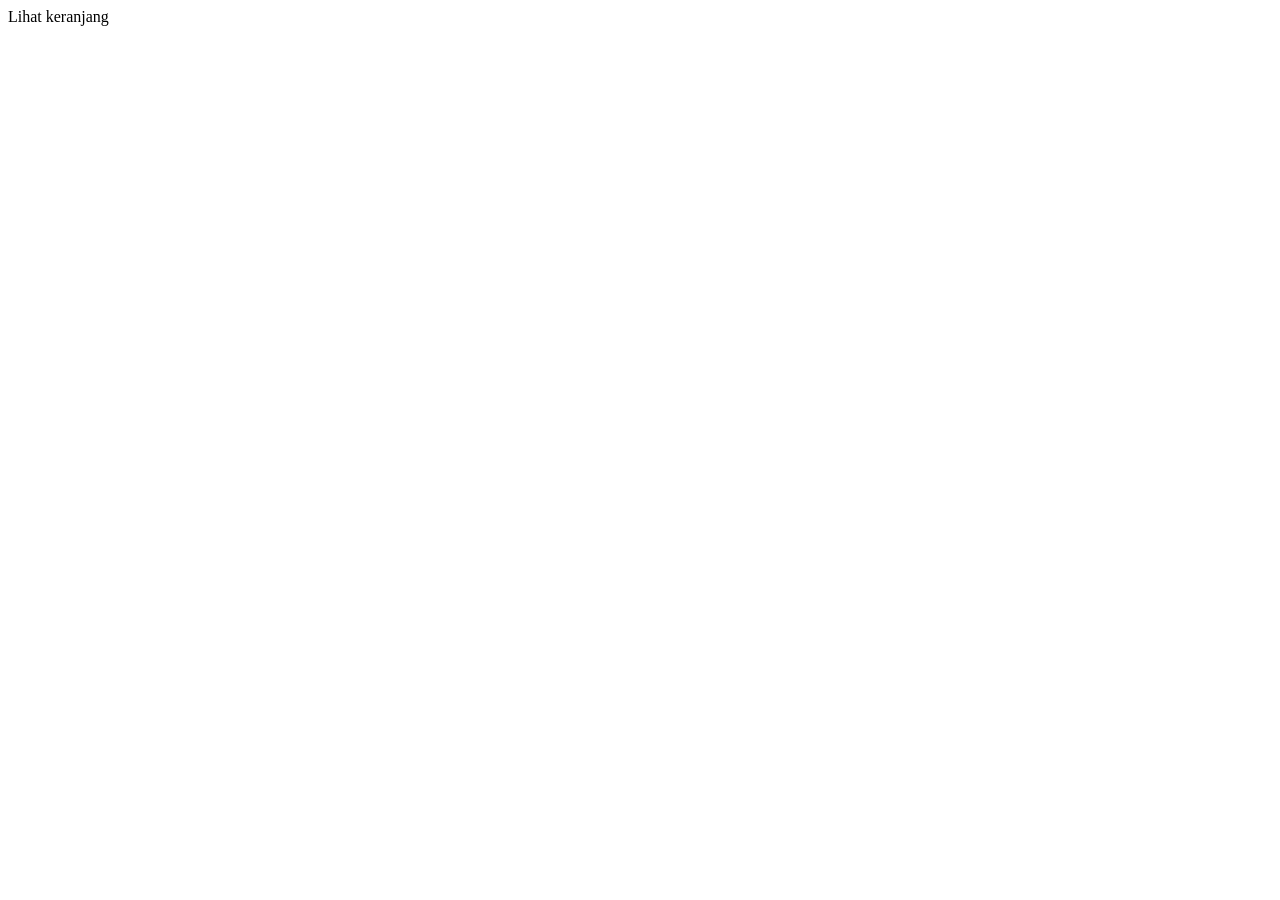
==== pesan.html @ f64f7d09 "Add files via upload" ====
<!DOCTYPE html>
<html lang="id">
  <head>
    <meta charset="utf-8" />
    <meta name="viewport" content="width=device-width, initial-scale=1, viewport-fit=cover" />
    <meta name="theme-color" content="#2e6f52" />
    <title>Pesan</title>

    <link rel="stylesheet" href="css/pesan.css" />
    <link rel="stylesheet" href="css/tema.css" />
  </head>

  <body>
    <!-- Header, filter kategori, dan daftar menu dibuat oleh js/pesan.js -->
    <div id="a"></div>

    <!-- Bar total: muncul setelah ada item di keranjang -->
    <div id="bar" onclick="sh('c')">
      <div>
        <small id="bc"></small>
        <b id="bt"></b>
      </div>
      <span class="btn">Lihat keranjang</span>
    </div>

    <!-- Lembar bawah: detail menu dan keranjang -->
    <div id="sh">
      <div class="bk" onclick="cl()"></div>
      <div class="pn" id="pn" role="dialog" aria-modal="true"></div>
    </div>

    <script src="js/pesan.js"></script>
  </body>
</html>
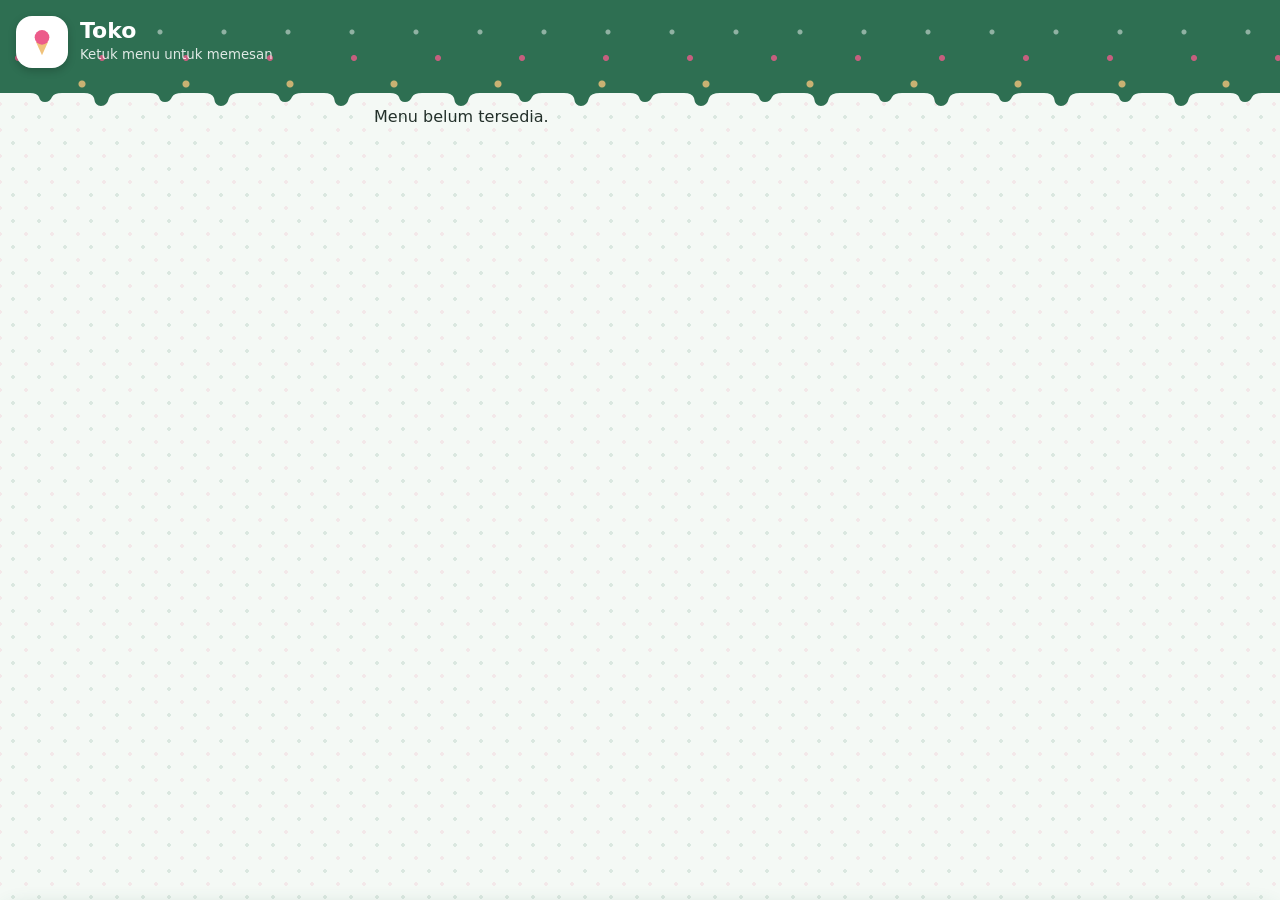
==== commit a8e65356: "Fix links to CSS and JS files in pesan.html Updated stylesheet and script links in pesan.html." ====
--- a/pesan.html
+++ b/pesan.html
@@ -6,8 +6,8 @@
     <meta name="theme-color" content="#2e6f52" />
     <title>Pesan</title>
 
-    <link rel="stylesheet" href="css/pesan.css" />
-    <link rel="stylesheet" href="css/tema.css" />
+    <link rel="stylesheet" href="pesan.css" />
+    <link rel="stylesheet" href="tema.css" />
   </head>
 
   <body>
@@ -29,6 +29,6 @@
       <div class="pn" id="pn" role="dialog" aria-modal="true"></div>
     </div>
 
-    <script src="js/pesan.js"></script>
+    <script src="pesan.js"></script>
   </body>
-</html>+</html>
--- a/pesan.css
+++ b/pesan.css
@@ -0,0 +1,459 @@
+/* Kasir Es Krim - gaya halaman pesan pelanggan */
+/* ===== Warna dasar ===== */
+:root {
+  --bg: #f4f9f5;
+  --ink: #23302a;
+  --mut: #6f7f76;
+  --g: #2e6f52;
+  --g2: #e1f1e7;
+  --pink: #ec5b8a;
+  --mint: #d4ecdd;
+  --line: #dfe9e2;
+}
+* {
+  box-sizing: border-box;
+  -webkit-tap-highlight-color: transparent;
+}
+body {
+  margin: 0;
+  background: var(--bg);
+  color: var(--ink);
+  font:
+    16px/1.4 ui-rounded,
+    'Arial Rounded MT Bold',
+    'Segoe UI',
+    Roboto,
+    system-ui,
+    sans-serif;
+  padding-bottom: calc(100px + env(safe-area-inset-bottom, 0px));
+}
+/* ===== Header dengan tepi "leleh" ===== */
+.hd {
+  position: relative;
+  background: var(--g);
+  color: #fff;
+  padding: calc(16px + env(safe-area-inset-top, 0px)) 16px 22px;
+  display: flex;
+  gap: 12px;
+  align-items: center;
+  margin-bottom: 12px;
+  animation: down 0.55s cubic-bezier(0.2, 0.8, 0.2, 1) both;
+}
+.hd::after {
+  content: '';
+  position: absolute;
+  left: 0;
+  right: 0;
+  bottom: -17px;
+  height: 18px;
+  background: url("data:image/svg+xml,%3Csvg xmlns='http://www.w3.org/2000/svg' viewBox='0 0 120 18'%3E%3Cpath d='M0 0H120V4Q111 4 109 9Q107 17 101 17Q95 17 94 9Q92 4 84 4H62Q54 4 52 8Q50 13 45 13Q40 13 39 8Q37 4 30 4H0Z' fill='%232e6f52'/%3E%3C/svg%3E")
+    repeat-x;
+  background-size: 120px 18px;
+}
+.hd b {
+  font-size: 22px;
+  display: block;
+  line-height: 1.15;
+}
+.hd small {
+  opacity: 0.85;
+}
+.logo {
+  width: 52px;
+  height: 52px;
+  border-radius: 16px;
+  background: #fff;
+  display: grid;
+  place-items: center;
+  overflow: hidden;
+  flex: none;
+  box-shadow: 0 3px 8px #0003;
+}
+.logo img {
+  width: 100%;
+  height: 100%;
+  object-fit: cover;
+}
+.logo svg {
+  width: 32px;
+  height: 32px;
+}
+/* ===== Tata letak halaman ===== */
+main {
+  padding: 0 14px;
+  max-width: 560px;
+  margin: auto;
+}
+h2 {
+  font-size: 18px;
+  margin: 0 0 6px;
+}
+h3 {
+  font-size: 14px;
+  margin: 14px 0 8px;
+  color: var(--mut);
+  font-weight: 600;
+}
+/* ===== Filter kategori ===== */
+.cats {
+  position: sticky;
+  top: 0;
+  z-index: 3;
+  display: flex;
+  gap: 8px;
+  overflow-x: auto;
+  padding: 22px 0 10px;
+  background: linear-gradient(var(--bg) 80%, #0000);
+  scrollbar-width: none;
+}
+.cats::-webkit-scrollbar {
+  display: none;
+}
+.chips {
+  display: flex;
+  flex-wrap: wrap;
+  gap: 8px;
+}
+.chip {
+  border: 2px solid var(--line);
+  background: #fff;
+  border-radius: 14px;
+  padding: 10px 14px;
+  font: inherit;
+  color: var(--ink);
+  min-height: 44px;
+  white-space: nowrap;
+  transition: transform 0.12s;
+}
+.chip:active {
+  transform: scale(0.94);
+}
+.chip.on {
+  border-color: var(--g);
+  background: var(--g);
+  color: #fff;
+  font-weight: 700;
+}
+/* ===== Kartu menu ===== */
+.grid {
+  display: grid;
+  grid-template-columns: repeat(2, 1fr);
+  gap: 12px;
+}
+.it {
+  position: relative;
+  background: #fff;
+  border-radius: 20px;
+  padding: 8px 8px 12px;
+  box-shadow: 0 6px 18px #2e6f5214;
+  display: flex;
+  flex-direction: column;
+  gap: 2px;
+  transition: transform 0.12s;
+}
+.it:active {
+  transform: scale(0.96);
+}
+.in .it {
+  animation: up 0.5s cubic-bezier(0.2, 0.8, 0.2, 1) both;
+}
+.in .it:nth-child(2) {
+  animation-delay: 0.06s;
+}
+.in .it:nth-child(3) {
+  animation-delay: 0.12s;
+}
+.in .it:nth-child(4) {
+  animation-delay: 0.18s;
+}
+.in .it:nth-child(n + 5) {
+  animation-delay: 0.24s;
+}
+.th {
+  position: relative;
+  aspect-ratio: 4/3;
+  border-radius: 14px;
+  overflow: hidden;
+  margin-bottom: 6px;
+}
+.th.big {
+  aspect-ratio: 16/10;
+  border-radius: 18px;
+}
+.th img,
+.th i {
+  position: absolute;
+  inset: 0;
+  width: 100%;
+  height: 100%;
+}
+.th img {
+  object-fit: cover;
+}
+.th i {
+  display: grid;
+  place-items: center;
+  font:
+    800 40px ui-rounded,
+    sans-serif;
+  font-style: normal;
+}
+.it b {
+  padding: 0 4px;
+  line-height: 1.2;
+}
+.it small {
+  color: var(--mut);
+  padding: 0 4px;
+  font-size: 13px;
+  margin-bottom: 6px;
+}
+.add {
+  margin-top: auto;
+  border: 2px solid var(--g);
+  color: var(--g);
+  border-radius: 14px;
+  padding: 8px;
+  text-align: center;
+  font-weight: 800;
+}
+.bd {
+  position: absolute;
+  top: 14px;
+  right: 14px;
+  min-width: 28px;
+  height: 28px;
+  padding: 0 7px;
+  border-radius: 14px;
+  background: var(--pink);
+  color: #fff;
+  display: grid;
+  place-items: center;
+  font-weight: 800;
+  box-shadow: 0 3px 8px #0004;
+  animation: pop 0.3s;
+}
+/* ===== Form dan tombol ===== */
+input {
+  width: 100%;
+  font: inherit;
+  padding: 12px;
+  border: 2px solid var(--line);
+  border-radius: 14px;
+  min-height: 48px;
+}
+input:focus {
+  outline: 3px solid #2e6f5244;
+  border-color: var(--g);
+}
+.seg {
+  display: flex;
+  background: #eceeed;
+  border-radius: 16px;
+  padding: 4px;
+}
+.seg button {
+  flex: 1;
+  border: 0;
+  background: none;
+  padding: 12px;
+  border-radius: 13px;
+  font: inherit;
+  font-weight: 700;
+  color: var(--mut);
+}
+.seg button.on {
+  background: #fff;
+  color: var(--g);
+  box-shadow: 0 2px 6px #0002;
+}
+.btn {
+  border: 0;
+  border-radius: 16px;
+  padding: 14px 18px;
+  font: inherit;
+  font-weight: 800;
+  font-size: 17px;
+  background: var(--pink);
+  color: #fff;
+  min-height: 52px;
+  box-shadow: 0 6px 14px #ec5b8a44;
+  transition: transform 0.12s;
+}
+.btn:active {
+  transform: scale(0.97);
+}
+.btn.full {
+  width: 100%;
+  margin-top: 12px;
+}
+/* ===== Bar total di bawah ===== */
+#bar {
+  position: fixed;
+  left: 0;
+  right: 0;
+  bottom: 0;
+  z-index: 5;
+  display: flex;
+  align-items: center;
+  justify-content: space-between;
+  gap: 12px;
+  background: #fff;
+  border-radius: 22px 22px 0 0;
+  box-shadow: 0 -6px 20px #2e6f522a;
+  padding: 12px 16px calc(12px + env(safe-area-inset-bottom, 0px));
+  transform: translateY(115%);
+  transition: transform 0.45s cubic-bezier(0.2, 0.9, 0.3, 1.1);
+}
+#bar.show {
+  transform: none;
+}
+#bar small {
+  color: var(--mut);
+  display: block;
+}
+#bar b {
+  font-size: 20px;
+}
+/* ===== Lembar bawah (detail menu dan keranjang) ===== */
+#sh {
+  position: fixed;
+  inset: 0;
+  z-index: 20;
+  visibility: hidden;
+  transition: visibility 0s 0.4s;
+}
+#sh.open {
+  visibility: visible;
+  transition: none;
+}
+.bk {
+  position: absolute;
+  inset: 0;
+  background: #0007;
+  opacity: 0;
+  transition: opacity 0.3s;
+}
+.open .bk {
+  opacity: 1;
+}
+.pn {
+  position: absolute;
+  left: 0;
+  right: 0;
+  bottom: 0;
+  max-height: 90vh;
+  overflow: auto;
+  max-width: 560px;
+  margin: auto;
+  background: #fff;
+  border-radius: 26px 26px 0 0;
+  padding: 14px 16px calc(18px + env(safe-area-inset-bottom, 0px));
+  transform: translateY(100%);
+  transition: transform 0.4s cubic-bezier(0.2, 0.9, 0.3, 1);
+}
+.open .pn {
+  transform: none;
+}
+.grab {
+  width: 44px;
+  height: 5px;
+  border-radius: 3px;
+  background: var(--line);
+  margin: 0 auto 12px;
+}
+.row2 {
+  display: flex;
+  gap: 12px;
+  align-items: center;
+  margin-top: 16px;
+}
+.row2 .btn {
+  flex: 1;
+}
+.ctl2 {
+  display: flex;
+  align-items: center;
+  background: var(--g2);
+  border-radius: 16px;
+  padding: 3px;
+}
+.ctl2 button {
+  width: 42px;
+  height: 44px;
+  border: 0;
+  background: none;
+  color: var(--g);
+  font-size: 24px;
+  font-weight: 800;
+}
+.ctl2 button:active {
+  transform: scale(0.85);
+}
+.ctl2 span {
+  min-width: 26px;
+  text-align: center;
+  font-weight: 800;
+  font-size: 18px;
+}
+.ctl2.s button {
+  width: 36px;
+  height: 36px;
+}
+/* ===== Baris keranjang dan animasi terbang ===== */
+.ln {
+  display: flex;
+  justify-content: space-between;
+  align-items: center;
+  gap: 10px;
+  padding: 10px 0;
+  border-bottom: 1px solid var(--line);
+}
+.ln small {
+  display: block;
+  color: var(--mut);
+  font-size: 13px;
+}
+.tt {
+  display: flex;
+  justify-content: space-between;
+  font-size: 18px;
+  margin-top: 14px;
+}
+.fl {
+  position: fixed;
+  width: 28px;
+  height: 28px;
+  border-radius: 50%;
+  background: var(--pink);
+  z-index: 40;
+  pointer-events: none;
+  box-shadow: 0 4px 10px #ec5b8a88;
+}
+/* ===== Animasi ===== */
+@keyframes down {
+  from {
+    transform: translateY(-30px);
+    opacity: 0;
+  }
+}
+@keyframes up {
+  from {
+    opacity: 0;
+    transform: translateY(16px);
+  }
+}
+@keyframes pop {
+  from {
+    transform: scale(0);
+  }
+  60% {
+    transform: scale(1.25);
+  }
+}
+@media (prefers-reduced-motion: reduce) {
+  * {
+    animation: none !important;
+    transition: none !important;
+  }
+}
--- a/tema.css
+++ b/tema.css
@@ -0,0 +1,482 @@
+/* Kasir Es Krim - tema lucu: font, tombol permen, animasi (dipakai kedua halaman) */
+@font-face {
+  font-family: 'Fredoka';
+  src: url('../fonts/fredoka-latin.woff2') format('woff2');
+  font-weight: 300 700;
+  font-display: swap;
+}
+@font-face {
+  font-family: 'Nunito';
+  src: url('../fonts/nunito-latin.woff2') format('woff2');
+  font-weight: 200 1000;
+  font-display: swap;
+}
+:root {
+  --head: 'Fredoka', 'Arial Rounded MT Bold', ui-rounded, system-ui, sans-serif;
+  --body: 'Nunito', ui-rounded, 'Segoe UI', Roboto, system-ui, sans-serif;
+  --bounce: cubic-bezier(0.34, 1.56, 0.64, 1);
+}
+[hidden] {
+  display: none !important;
+}
+body {
+  font-family: var(--body);
+  background-color: var(--bg);
+  background-image:
+    radial-gradient(#2e6f5220 1.6px, transparent 1.8px),
+    radial-gradient(#ec5b8a1c 1.6px, transparent 1.8px);
+  background-size: 26px 26px;
+  background-position:
+    0 0,
+    13px 13px;
+}
+h1,
+h2,
+h3,
+.btn,
+.chip,
+.tile b,
+.it b,
+.hd b,
+.nav button,
+.seg button,
+.qty,
+.big,
+.amt,
+.k b,
+.ctl2 span,
+.bd,
+.nb,
+#bar b,
+.tt,
+.add,
+.step,
+.li b,
+.tag,
+.st {
+  font-family: var(--head);
+}
+h2 {
+  font-weight: 600;
+  font-size: 20px;
+}
+.mut {
+  color: var(--mut);
+}
+.tap {
+  cursor: pointer;
+}
+.empty {
+  text-align: center;
+}
+.c {
+  text-align: center;
+}
+.card {
+  border-radius: 26px;
+  box-shadow:
+    0 8px 0 #2e6f5210,
+    0 14px 26px #2e6f521a;
+}
+
+/* ===== Tombol permen ===== */
+.btn {
+  font-weight: 600;
+  box-shadow:
+    0 5px 0 #c23c6b,
+    0 12px 18px #ec5b8a44;
+  transition:
+    transform 0.15s var(--bounce),
+    box-shadow 0.15s;
+}
+.btn:active {
+  transform: translateY(4px);
+  box-shadow:
+    0 1px 0 #c23c6b,
+    0 3px 8px #ec5b8a44;
+}
+.btn.s {
+  box-shadow: 0 5px 0 #a6d3b7;
+}
+.btn.s:active {
+  box-shadow: 0 1px 0 #a6d3b7;
+}
+.btn.g {
+  box-shadow: 0 5px 0 #d2d6d4;
+}
+.btn.g:active {
+  box-shadow: 0 1px 0 #d2d6d4;
+}
+.chip,
+.tile,
+.it {
+  transition:
+    transform 0.18s var(--bounce),
+    border-color 0.15s,
+    background 0.15s;
+}
+.chip:active,
+.tile:active,
+.it:active {
+  transform: scale(0.92) rotate(-1.5deg);
+}
+.step,
+.ctl2 button {
+  transition: transform 0.15s var(--bounce);
+}
+
+/* ===== Header: taburan meses melayang dan es krim meleleh ===== */
+.hd::before {
+  content: '';
+  position: absolute;
+  inset: 0;
+  pointer-events: none;
+  background-image:
+    radial-gradient(circle, #ffffff77 2px, transparent 3px),
+    radial-gradient(circle, #f0c27bcc 3px, transparent 4px),
+    radial-gradient(circle, #ec5b8acc 2.5px, transparent 3.5px);
+  background-size:
+    64px 64px,
+    104px 88px,
+    84px 96px;
+  background-position:
+    0 0,
+    30px 40px,
+    60px 10px;
+  animation: drift 14s linear infinite;
+}
+.hd > * {
+  position: relative;
+  z-index: 1;
+}
+.hd::after {
+  transform-origin: top;
+  animation: melt 5s ease-in-out infinite;
+}
+.logo {
+  animation: wiggle 3.5s ease-in-out infinite;
+  transform-origin: 50% 90%;
+}
+.hd b {
+  font-weight: 600;
+}
+
+/* ===== Maskot, banner, dan tempat logo ===== */
+.mascot {
+  display: block;
+  margin: 0 auto 6px;
+  width: 120px;
+  height: auto;
+  animation: bob 2.6s ease-in-out infinite;
+  transform-origin: 50% 100%;
+  filter: drop-shadow(0 8px 10px #2e6f5233);
+}
+.hero {
+  border-radius: 26px;
+  overflow: hidden;
+  margin-bottom: 14px;
+  box-shadow: 0 10px 22px #2e6f5233;
+  aspect-ratio: 16/8;
+}
+.hero img {
+  width: 100%;
+  height: 100%;
+  object-fit: cover;
+  display: block;
+}
+.hero.m {
+  display: grid;
+  place-items: center;
+  aspect-ratio: auto;
+  padding: 18px 0 10px;
+  background: linear-gradient(135deg, #e1f1e7, #fde4ec);
+}
+.logo-prev {
+  width: 78px;
+  height: 78px;
+  border-radius: 24px;
+  background: #fff;
+  border: 2px dashed var(--line);
+  display: grid;
+  place-items: center;
+  overflow: hidden;
+  flex: none;
+}
+.logo-prev img {
+  width: 100%;
+  height: 100%;
+  object-fit: cover;
+}
+.logo-prev svg {
+  width: 46px;
+  height: 46px;
+}
+.banner-prev {
+  aspect-ratio: 16/7;
+  border: 2px dashed var(--line);
+  border-radius: 20px;
+  display: grid;
+  place-items: center;
+  overflow: hidden;
+  color: var(--mut);
+  background: #fff;
+  text-align: center;
+  padding: 8px;
+}
+.banner-prev img {
+  width: 100%;
+  height: 100%;
+  object-fit: cover;
+}
+.stack {
+  display: flex;
+  flex-direction: column;
+  gap: 8px;
+  align-items: flex-start;
+}
+
+/* ===== Muncul membal ===== */
+main.in .tile,
+.in .it,
+.ord {
+  animation: boing 0.55s var(--bounce) both;
+}
+main.in .tile:nth-child(2) {
+  animation-delay: 0.05s;
+}
+main.in .tile:nth-child(3) {
+  animation-delay: 0.1s;
+}
+main.in .tile:nth-child(4) {
+  animation-delay: 0.15s;
+}
+main.in .tile:nth-child(n + 5) {
+  animation-delay: 0.2s;
+}
+main.in + .nav button.on span {
+  animation: hop 0.55s var(--bounce);
+}
+
+/* ===== Pesanan masuk ===== */
+.nav button span {
+  position: relative;
+}
+.nb {
+  position: absolute;
+  top: -3px;
+  right: -2px;
+  min-width: 22px;
+  height: 22px;
+  padding: 0 6px;
+  border-radius: 11px;
+  background: var(--pink);
+  color: #fff;
+  font-size: 13px;
+  font-style: normal;
+  display: grid;
+  place-items: center;
+  box-shadow: 0 2px 6px #0004;
+  animation: ring 1.6s ease-in-out infinite;
+  transform-origin: 50% 0;
+}
+.ord {
+  border-left: 9px solid var(--pink);
+}
+.ord.proses {
+  border-left-color: #e0a02e;
+}
+.oh {
+  display: flex;
+  justify-content: space-between;
+  align-items: center;
+  gap: 8px;
+}
+.tag {
+  border-radius: 12px;
+  padding: 3px 11px;
+  font-size: 13px;
+  color: #fff;
+  background: var(--pink);
+}
+.tag.proses {
+  background: #d99a2b;
+}
+
+/* ===== Konfeti sukses ===== */
+.okp s {
+  position: absolute;
+  left: 50%;
+  top: 50%;
+  width: 10px;
+  height: 14px;
+  border-radius: 3px;
+  animation: conf 0.95s cubic-bezier(0.2, 0.8, 0.3, 1) both;
+}
+
+/* ===== Status pesanan (halaman pelanggan) ===== */
+.steps {
+  display: flex;
+  gap: 6px;
+  margin: 14px 0 6px;
+}
+.st {
+  flex: 1;
+  text-align: center;
+  font-size: 13px;
+  color: var(--mut);
+}
+.st i {
+  display: grid;
+  place-items: center;
+  width: 38px;
+  height: 38px;
+  border-radius: 50%;
+  background: #e6ece8;
+  color: #fff;
+  margin: 0 auto 6px;
+  font-style: normal;
+  font-size: 16px;
+}
+.st.on i {
+  background: var(--g);
+  animation: boing 0.5s var(--bounce);
+}
+.st.cur i {
+  background: var(--pink);
+  animation: pulse2 1.2s ease-in-out infinite;
+}
+.st.on,
+.st.cur {
+  color: var(--ink);
+}
+.pill {
+  display: flex;
+  align-items: center;
+  gap: 10px;
+  background: #fff;
+  border: 2px solid var(--pink);
+  border-radius: 20px;
+  padding: 10px 14px;
+  margin-bottom: 12px;
+  font-family: var(--head);
+  box-shadow: 0 6px 0 #ec5b8a22;
+  animation: boing 0.5s var(--bounce) both;
+}
+.pill .dot {
+  width: 12px;
+  height: 12px;
+  border-radius: 50%;
+  background: var(--pink);
+  animation: pulse2 1.2s infinite;
+  flex: none;
+}
+.pill span {
+  flex: 1;
+}
+
+@keyframes drift {
+  to {
+    background-position:
+      64px 64px,
+      134px 128px,
+      144px 106px;
+  }
+}
+@keyframes melt {
+  50% {
+    transform: scaleY(1.5);
+  }
+}
+@keyframes wiggle {
+  0%,
+  62%,
+  100% {
+    transform: rotate(0);
+  }
+  70% {
+    transform: rotate(-9deg);
+  }
+  80% {
+    transform: rotate(8deg);
+  }
+  90% {
+    transform: rotate(-4deg);
+  }
+}
+@keyframes bob {
+  50% {
+    transform: translateY(-9px) rotate(2.5deg);
+  }
+}
+@keyframes boing {
+  from {
+    opacity: 0;
+    transform: scale(0.6) translateY(22px);
+  }
+  60% {
+    transform: scale(1.05);
+  }
+  to {
+    opacity: 1;
+    transform: none;
+  }
+}
+@keyframes hop {
+  40% {
+    transform: translateY(-11px) scale(1.15);
+  }
+}
+@keyframes ring {
+  0%,
+  40%,
+  100% {
+    transform: rotate(0);
+  }
+  5% {
+    transform: rotate(-18deg) scale(1.15);
+  }
+  10% {
+    transform: rotate(16deg) scale(1.15);
+  }
+  15% {
+    transform: rotate(-12deg);
+  }
+  20% {
+    transform: rotate(8deg);
+  }
+  25% {
+    transform: rotate(0);
+  }
+}
+@keyframes conf {
+  from {
+    transform: translate(0, 0) rotate(0) scale(0.5);
+    opacity: 1;
+  }
+  to {
+    transform: translate(var(--x), var(--y)) rotate(540deg) scale(1);
+    opacity: 0;
+  }
+}
+@keyframes pulse2 {
+  50% {
+    transform: scale(1.18);
+    box-shadow: 0 0 0 7px #ec5b8a33;
+  }
+}
+@media (prefers-reduced-motion: reduce) {
+  *,
+  *::before,
+  *::after {
+    animation: none !important;
+    transition: none !important;
+  }
+}
+@media print {
+  .hd::before {
+    display: none;
+  }
+  body {
+    background: #fff;
+  }
+}
